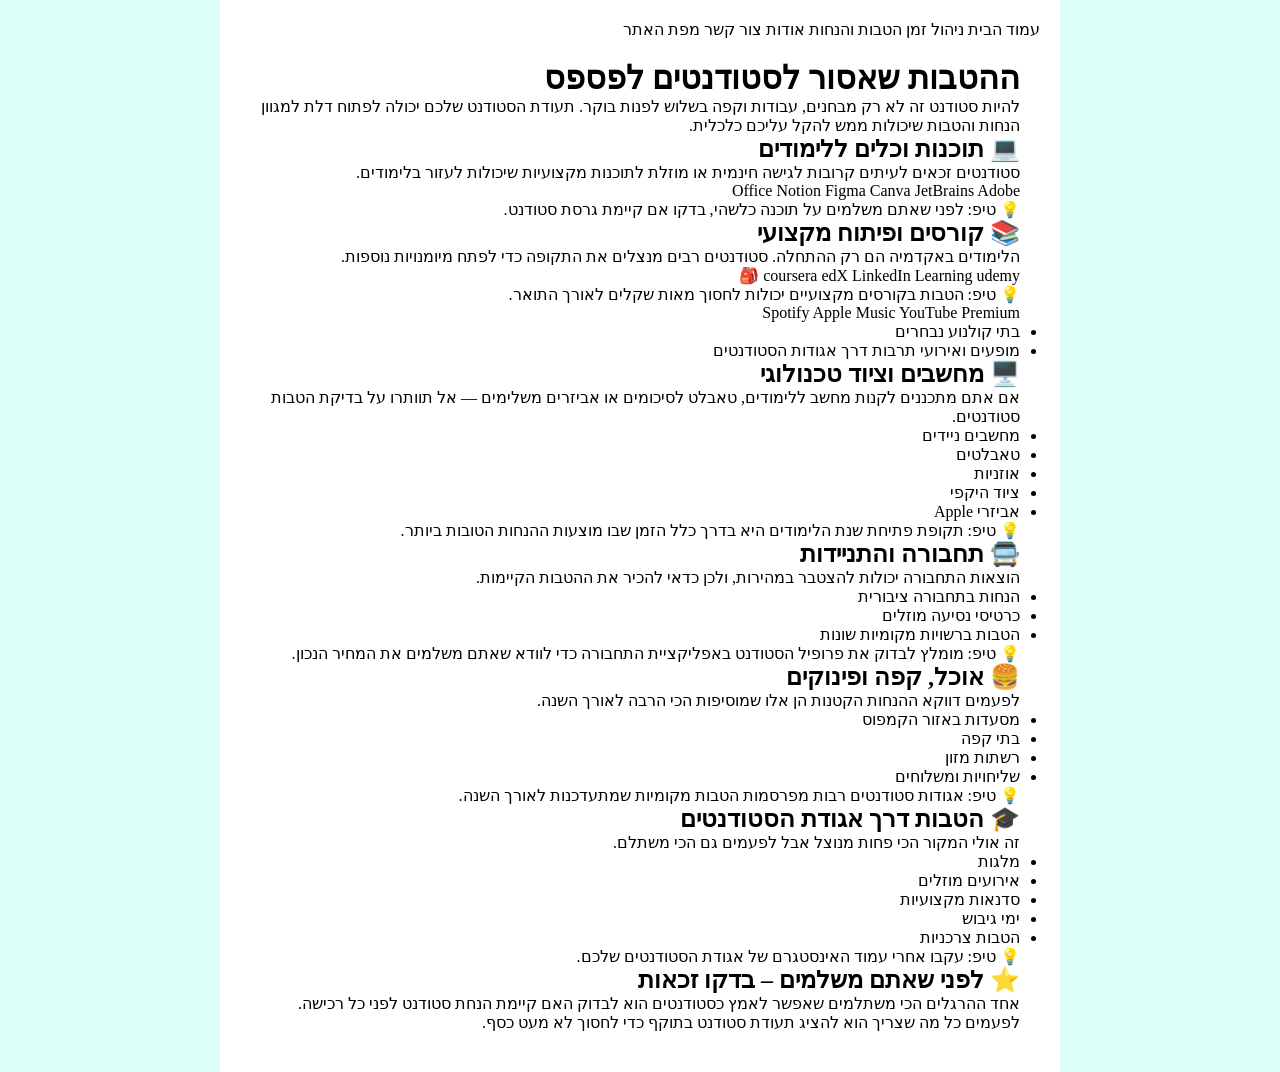
==== scholarships.html @ 637c1602 "עמוד הנחות" ====
<!DOCTYPE html>
<html lang="en">
<head>
    <meta charset="UTF-8">
    <title>Title</title>
</head>
<body>
<head>
    <meta charset="utf-8" />
    <title>המדריך לסטודנט | דף הבית</title>
    <meta name="description" content="המדריך המלא לסטודנט - כל מה שצריך כדי לעבור את התואר בהצלחה, כולל ניהול זמן, מלגות והטבות." />
    <meta name="keywords" content="סטודנטים, לימודים, תואר, מלגות, הטבות, ניהול זמן" />
    <meta name="author" content="Moria and Yuval" />
    <meta name="viewport" content="width=device-width, initial-scale=1.0, user-scalable=yes">
    <!-- CSS -->
    <!--<link href="styles/reset.css" rel="stylesheet" />-->
    <link href="styles/myStyle.css" rel="stylesheet" />

    <!-- Scripts -->
    <script src="jScripts/JavaScript.js" type="text/javascript">  </script>
</head>
<div id="container">
    <!DOCTYPE html>
    <html lang="he" dir="rtl">
    <head>
        <meta charset="UTF-8">
        <title>הטבות והנחות לסטודנטים</title>
        <link rel="stylesheet" href="style.css">
    </head>
    <body>

    <div id="frame">

        <nav>
            <a>עמוד הבית</a>
            <a>ניהול זמן</a>
            <a>הטבות והנחות</a>
            <a>אודות</a>
            <a>צור קשר</a>
            <a>מפת האתר</a>
        </nav>

        <main>

            <h1>ההטבות <span>שאסור</span> לסטודנטים לפספס</h1>

            <p class="intro">
                להיות סטודנט זה לא רק מבחנים, עבודות וקפה בשלוש לפנות בוקר.
                תעודת הסטודנט שלכם יכולה לפתוח דלת למגוון הנחות והטבות
                שיכולות ממש להקל עליכם כלכלית.
            </p>

            <section>
                <h2>💻 תוכנות וכלים ללימודים</h2>
                <p>סטודנטים זכאים לעיתים קרובות לגישה חינמית או מוזלת לתוכנות מקצועיות שיכולות לעזור בלימודים.</p>

                <div class="logos">
                    <span>Office</span>
                    <span>Notion</span>
                    <span>Figma</span>
                    <span>Canva</span>
                    <span>JetBrains</span>
                    <span>Adobe</span>
                </div>

                <p class="tip">💡 טיפ: לפני שאתם משלמים על תוכנה כלשהי, בדקו אם קיימת גרסת סטודנט.</p>
            </section>

            <section>
                <h2>📚 קורסים ופיתוח מקצועי</h2>
                <p>הלימודים באקדמיה הם רק ההתחלה. סטודנטים רבים מנצלים את התקופה כדי לפתח מיומנויות נוספות.</p>

                <div class="logos">
                    <span>coursera</span>
                    <span>edX</span>
                    <span>LinkedIn Learning</span>
                    <span>udemy</span>
                    <span>🎒</span>
                </div>

                <p class="tip">💡 טיפ: הטבות בקורסים מקצועיים יכולות לחסוך מאות שקלים לאורך התואר.</p>

                <div class="logos small">
                    <span>Spotify</span>
                    <span>Apple Music</span>
                    <span>YouTube Premium</span>
                </div>

                <ul>
                    <li>בתי קולנוע נבחרים</li>
                    <li>מופעים ואירועי תרבות דרך אגודות הסטודנטים</li>
                </ul>
            </section>

            <section>
                <h2>🖥️ מחשבים וציוד טכנולוגי</h2>
                <p>אם אתם מתכננים לקנות מחשב ללימודים, טאבלט לסיכומים או אביזרים משלימים — אל תוותרו על בדיקת הטבות סטודנטים.</p>

                <ul>
                    <li>מחשבים ניידים</li>
                    <li>טאבלטים</li>
                    <li>אוזניות</li>
                    <li>ציוד היקפי</li>
                    <li>אביזרי Apple</li>
                </ul>

                <p class="tip">💡 טיפ: תקופת פתיחת שנת הלימודים היא בדרך כלל הזמן שבו מוצעות ההנחות הטובות ביותר.</p>
            </section>

            <section>
                <h2>🚍 תחבורה והתניידות</h2>
                <p>הוצאות התחבורה יכולות להצטבר במהירות, ולכן כדאי להכיר את ההטבות הקיימות.</p>

                <ul>
                    <li>הנחות בתחבורה ציבורית</li>
                    <li>כרטיסי נסיעה מוזלים</li>
                    <li>הטבות ברשויות מקומיות שונות</li>
                </ul>

                <p class="tip">💡 טיפ: מומלץ לבדוק את פרופיל הסטודנט באפליקציית התחבורה כדי לוודא שאתם משלמים את המחיר הנכון.</p>
            </section>

            <section>
                <h2>🍔 אוכל, קפה ופינוקים</h2>
                <p>לפעמים דווקא ההנחות הקטנות הן אלו שמוסיפות הכי הרבה לאורך השנה.</p>

                <ul>
                    <li>מסעדות באזור הקמפוס</li>
                    <li>בתי קפה</li>
                    <li>רשתות מזון</li>
                    <li>שליחויות ומשלוחים</li>
                </ul>

                <p class="tip">💡 טיפ: אגודות סטודנטים רבות מפרסמות הטבות מקומיות שמתעדכנות לאורך השנה.</p>
            </section>

            <section>
                <h2>🎓 הטבות דרך אגודת הסטודנטים</h2>
                <p>זה אולי המקור הכי פחות מנוצל אבל לפעמים גם הכי משתלם.</p>

                <ul>
                    <li>מלגות</li>
                    <li>אירועים מוזלים</li>
                    <li>סדנאות מקצועיות</li>
                    <li>ימי גיבוש</li>
                    <li>הטבות צרכניות</li>
                </ul>

                <p class="tip">💡 טיפ: עקבו אחרי עמוד האינסטגרם של אגודת הסטודנטים שלכם.</p>
            </section>

            <section>
                <h2>⭐ לפני שאתם משלמים – בדקו זכאות</h2>
                <p>
                    אחד ההרגלים הכי משתלמים שאפשר לאמץ כסטודנטים הוא לבדוק האם קיימת הנחת סטודנט לפני כל רכישה.
                    לפעמים כל מה שצריך הוא להציג תעודת סטודנט בתוקף כדי לחסוך לא מעט כסף.
                </p>
            </section>

        </main>

    </div>

    </body>
    </html>
</div>
</body>
</html>
---- styles/myStyle.css ----
﻿body 
{
    direction:rtl;
    margin: 0;
    background-color: rgba(206, 255, 247, 0.71)
}
* {
    margin: 0;
    padding: 0;
}
main {
    text-align: right;
    padding: 20px; /* זה יוצר מרווח פנימי לטקסט, כך שהוא לעולם לא ייחתך */
}
nav ul {
    list-style-type: none; 
    padding: 0;
    text-align: center;
    margin: 10.5px;
}
nav ul li {
    display: inline-block; 
    margin: 0 auto;
}
nav ul li a {
    color: black;
    text-decoration: none;
    border: black solid 1px;
    padding:10px 30px;

}
#container {
    width: 800px;
    margin: 0 auto;
    margin-top: 0;   /* זה מבטיח שהלבן צמוד למעלה */
    background-color: white;
    padding-top: 20px; /* זה נותן את ה"אוויר" לחלק העליון של התפריט בתוך הלבן */
    padding-right: 20px;
    padding-left: 20px;
    padding-bottom: 20px;
}
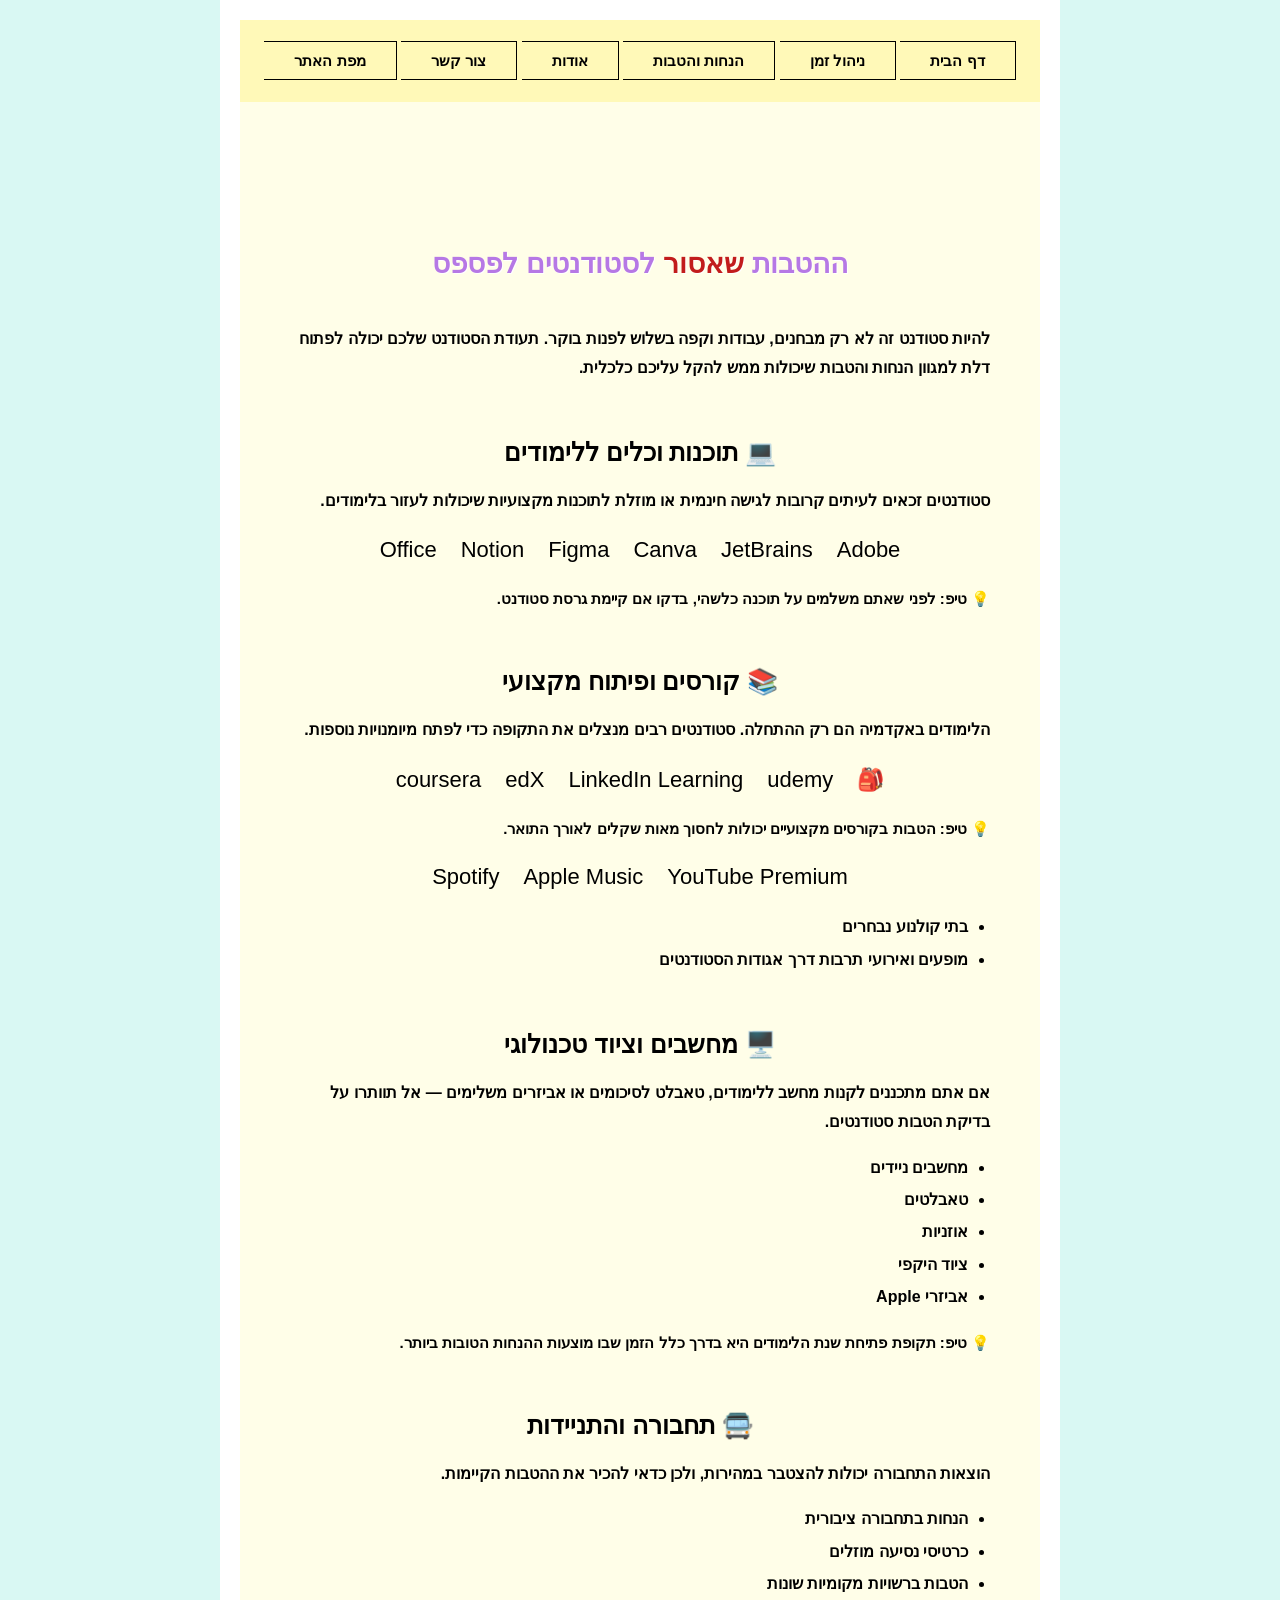
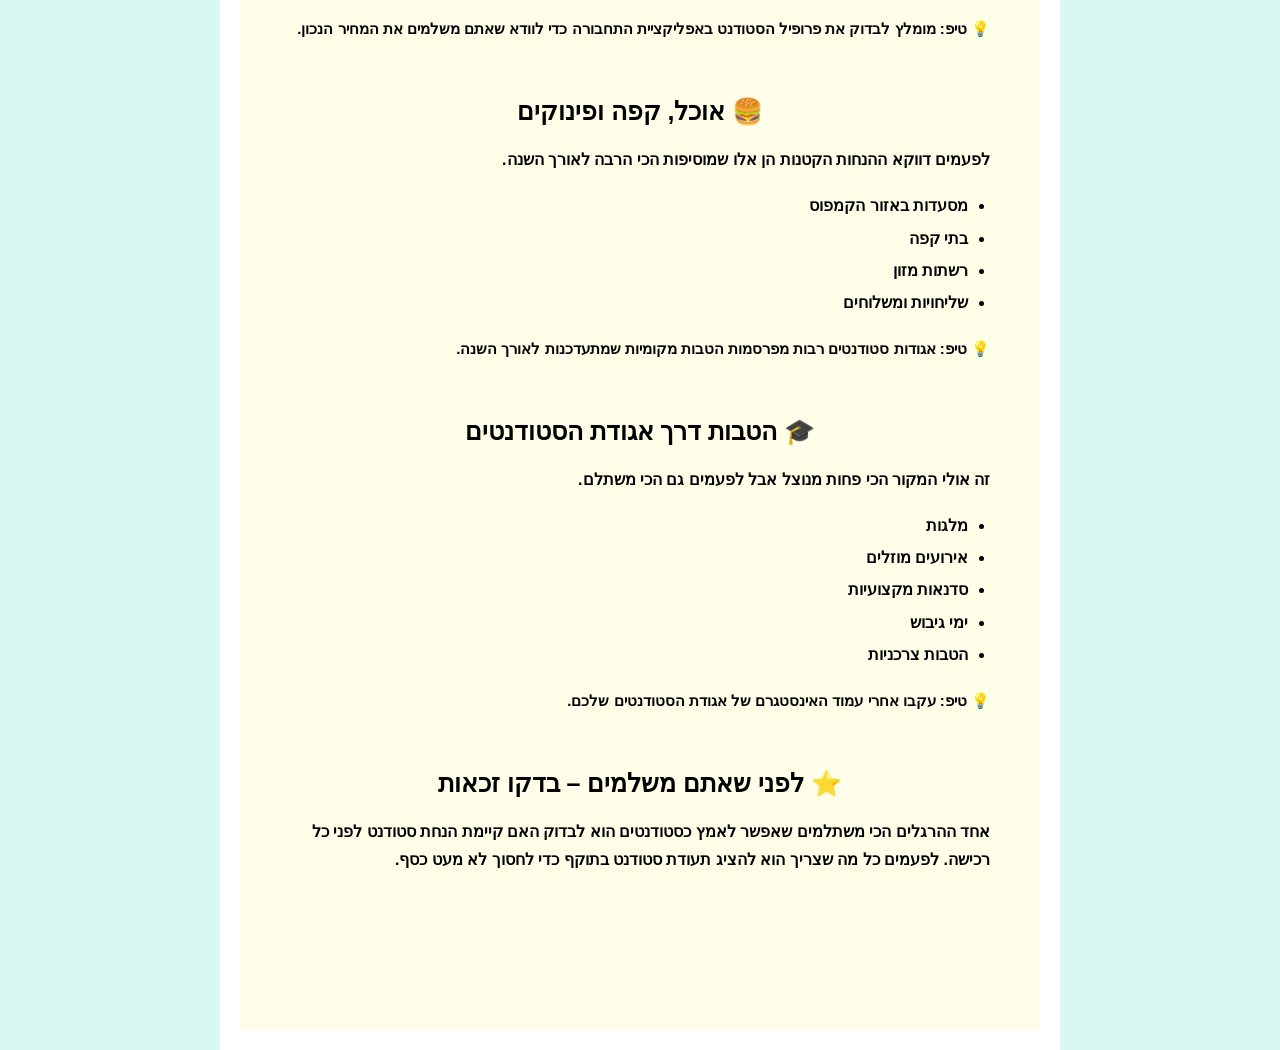
==== commit 364e20a1: "עמוד הנחות- מתקדם+עיצוב" ====
--- a/scholarships.html
+++ b/scholarships.html
@@ -32,12 +32,14 @@
     <div id="frame">
 
         <nav>
-            <a>עמוד הבית</a>
-            <a>ניהול זמן</a>
-            <a>הטבות והנחות</a>
-            <a>אודות</a>
-            <a>צור קשר</a>
-            <a>מפת האתר</a>
+            <ul>
+                <li><a href="index.html">דף הבית</a></li>
+                <li><a href="time-management.html">ניהול זמן</a></li>
+                <li><a href="scholarships.html">הנחות והטבות</a></li>
+                <li><a href="about.html">אודות</a></li>
+                <li><a href="contactUs.html">צור קשר</a></li>
+                <li><a href="sitemap.html">מפת האתר</a></li>
+            </ul>
         </nav>
 
         <main>
--- a/styles/myStyle.css
+++ b/styles/myStyle.css
@@ -38,4 +38,118 @@
     padding-right: 20px;
     padding-left: 20px;
     padding-bottom: 20px;
+}
+body{
+    margin: 0;
+    direction: rtl;
+    font-family: Arial, sans-serif;
+    background-color: #D9F8F3;
+    color: #000;
+    font-weight: bold;
+}
+
+#frame{
+    width: 800px;
+    margin: 0 auto;
+    background-color: #FFFEE8;
+    padding-bottom: 80px;
+}
+
+nav{
+    height: 82px;
+    background-color: #FFF9B8;
+    display: flex;
+    justify-content: center;
+    align-items: center;
+}
+
+nav a{
+    text-decoration: none;
+    color: black;
+    font-size: 15px;
+    padding: 0 22px;
+    border-left: 2px solid black;
+}
+
+nav a:first-child{
+    border-left: none;
+}
+
+main{
+    width: 700px;
+    margin: 0 auto;
+    padding-top: 145px;
+    text-align: right;
+}
+
+h1{
+    text-align: center;
+    font-size: 28px;
+    margin-bottom: 45px;
+    color: #B678E5;
+    text-shadow: 1px 1px 0 white;
+}
+
+h1 span{
+    color: #C21C1C;
+}
+
+.intro{
+    font-size: 16px;
+    line-height: 1.8;
+    margin-bottom: 55px;
+    text-align: right;
+}
+
+section{
+    margin-bottom: 55px;
+    text-align: right;
+}
+
+h2{
+    text-align: center;
+    font-size: 25px;
+    margin: 0 0 20px;
+}
+
+section p{
+    font-size: 16px;
+    line-height: 1.8;
+    margin: 0 0 16px;
+    text-align: right;
+}
+
+.logos{
+    display: flex;
+    justify-content: center;
+    align-items: center;
+    gap: 24px;
+    margin: 22px auto;
+    direction: ltr;
+    flex-wrap: wrap;
+}
+
+.logos span{
+    font-size: 22px;
+    font-weight: normal;
+}
+
+.tip{
+    font-size: 15px;
+    line-height: 1.8;
+    text-align: right;
+    margin-top: 16px;
+}
+
+ul{
+    width: fit-content;
+    margin: 12px 0 0 auto;
+    padding-right: 22px;
+    text-align: right;
+    font-size: 16px;
+    line-height: 1.9;
+}
+
+li{
+    margin-bottom: 2px;
 }
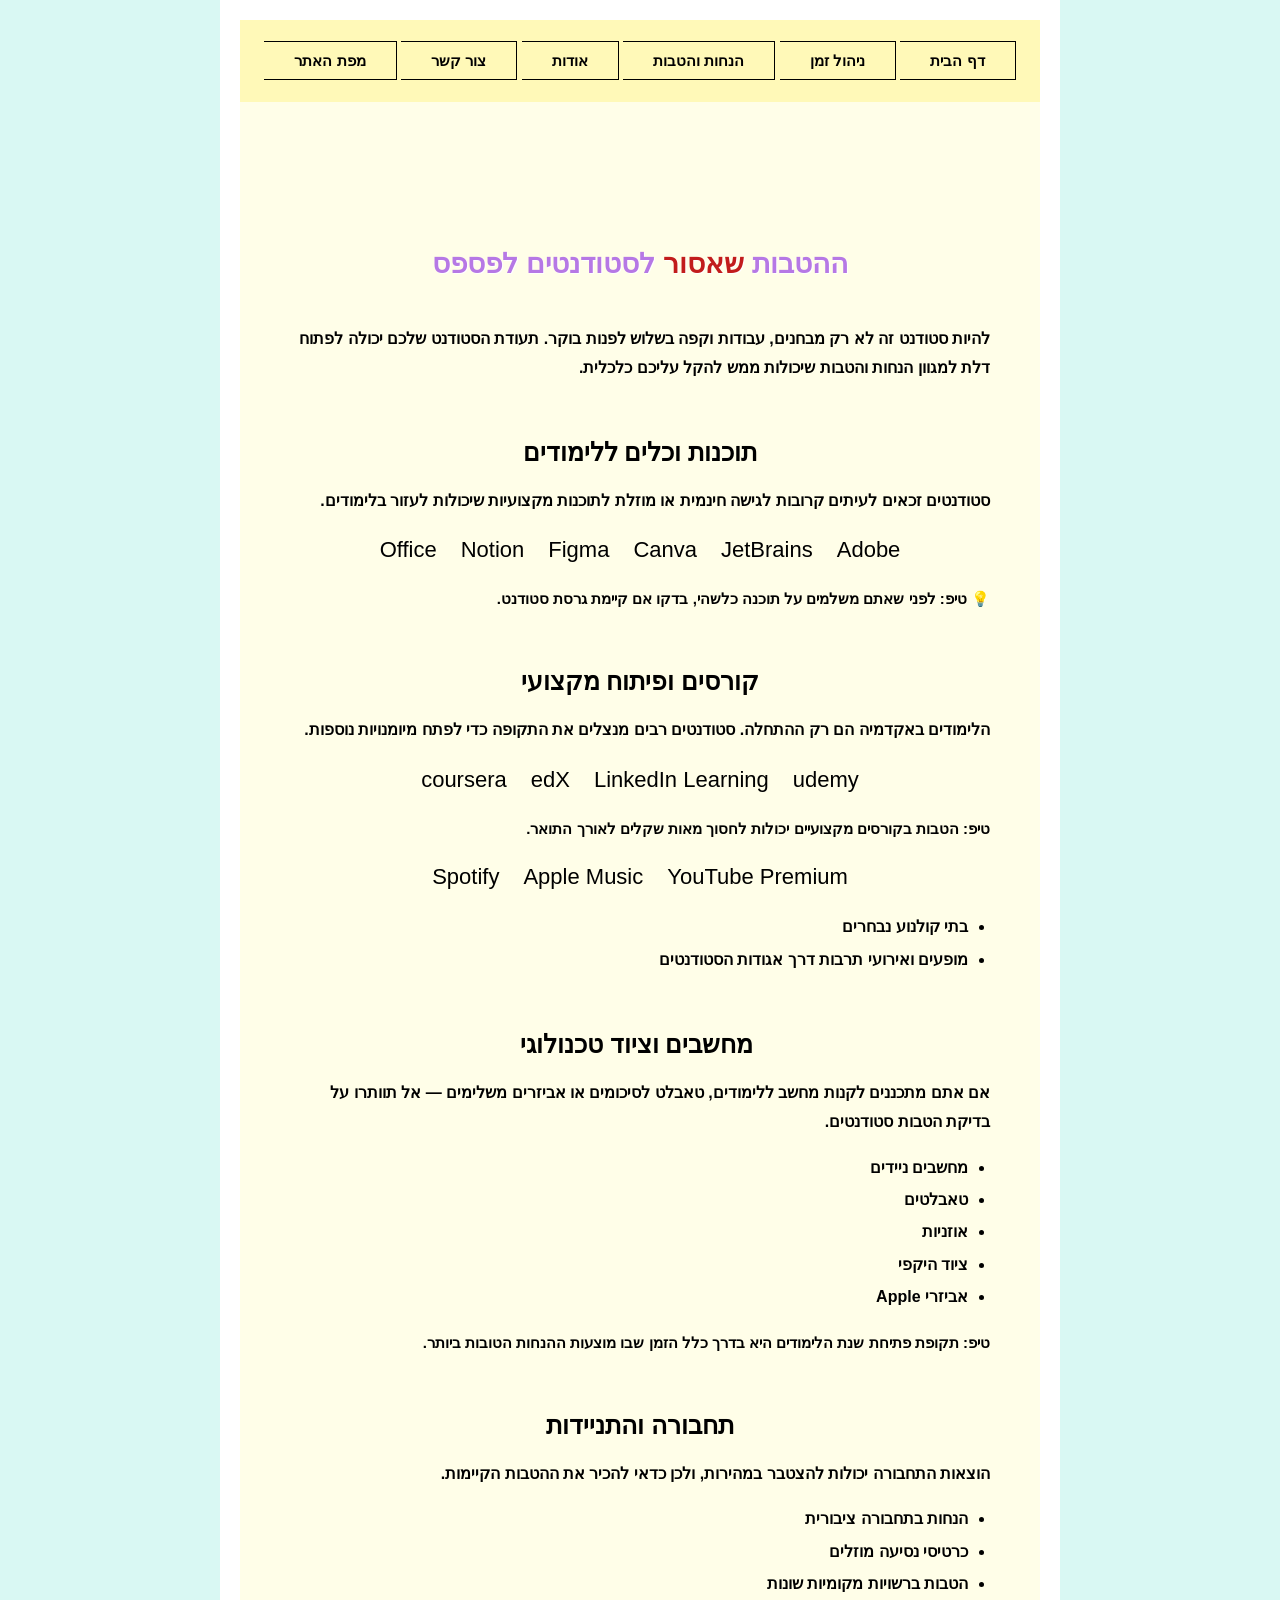
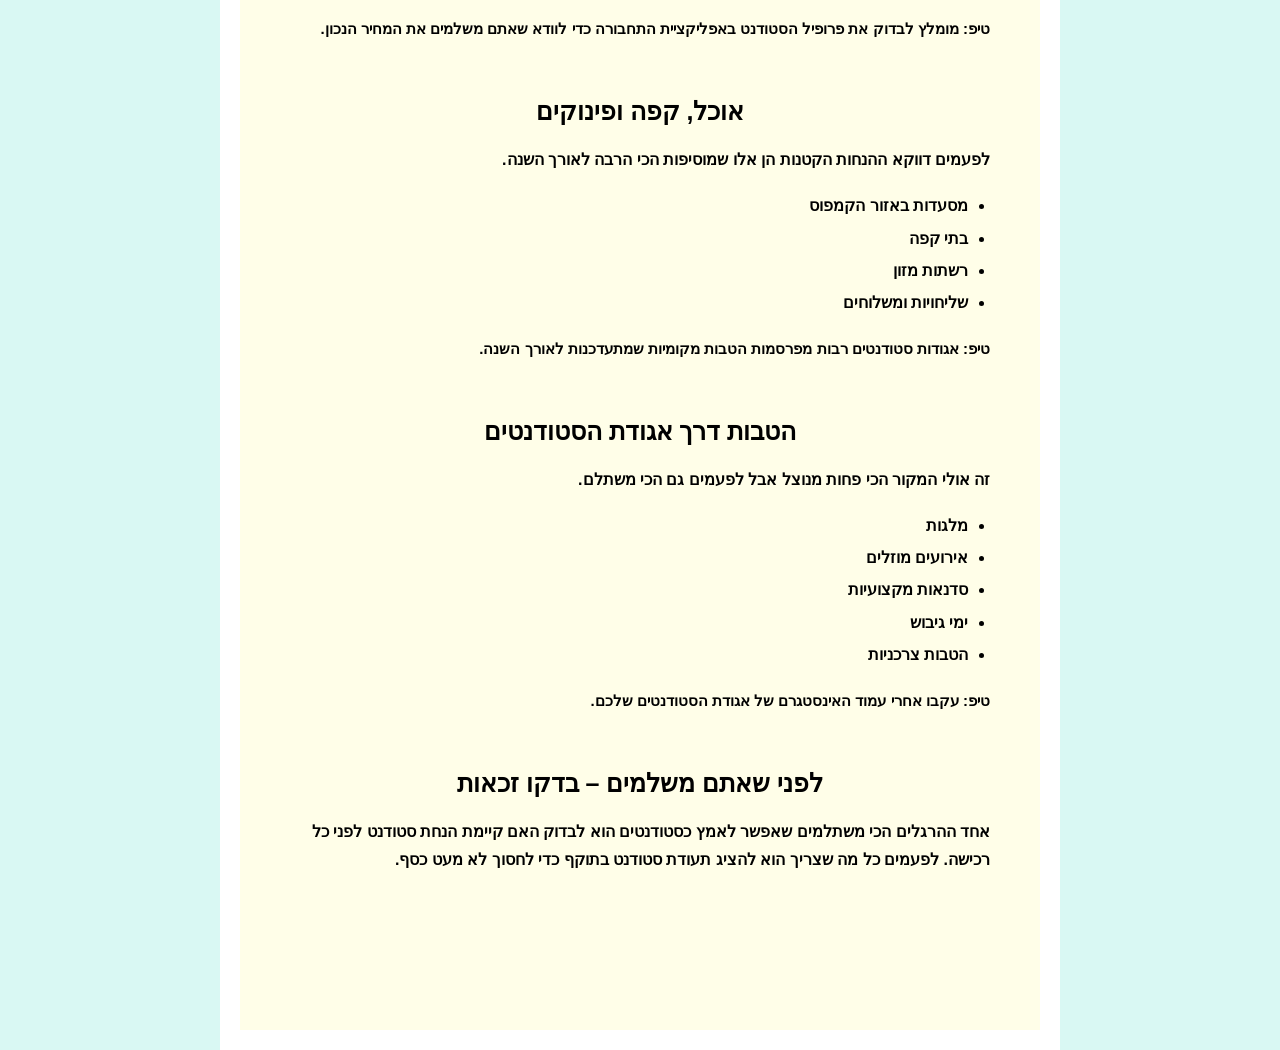
==== commit 37068abe: "הורדת אייקונים" ====
--- a/scholarships.html
+++ b/scholarships.html
@@ -53,7 +53,7 @@
             </p>
 
             <section>
-                <h2>💻 תוכנות וכלים ללימודים</h2>
+                <h2> תוכנות וכלים ללימודים</h2>
                 <p>סטודנטים זכאים לעיתים קרובות לגישה חינמית או מוזלת לתוכנות מקצועיות שיכולות לעזור בלימודים.</p>
 
                 <div class="logos">
@@ -69,7 +69,7 @@
             </section>
 
             <section>
-                <h2>📚 קורסים ופיתוח מקצועי</h2>
+                <h2> קורסים ופיתוח מקצועי</h2>
                 <p>הלימודים באקדמיה הם רק ההתחלה. סטודנטים רבים מנצלים את התקופה כדי לפתח מיומנויות נוספות.</p>
 
                 <div class="logos">
@@ -77,10 +77,9 @@
                     <span>edX</span>
                     <span>LinkedIn Learning</span>
                     <span>udemy</span>
-                    <span>🎒</span>
                 </div>
 
-                <p class="tip">💡 טיפ: הטבות בקורסים מקצועיים יכולות לחסוך מאות שקלים לאורך התואר.</p>
+                <p class="tip"> טיפ: הטבות בקורסים מקצועיים יכולות לחסוך מאות שקלים לאורך התואר.</p>
 
                 <div class="logos small">
                     <span>Spotify</span>
@@ -95,7 +94,7 @@
             </section>
 
             <section>
-                <h2>🖥️ מחשבים וציוד טכנולוגי</h2>
+                <h2>️ מחשבים וציוד טכנולוגי</h2>
                 <p>אם אתם מתכננים לקנות מחשב ללימודים, טאבלט לסיכומים או אביזרים משלימים — אל תוותרו על בדיקת הטבות סטודנטים.</p>
 
                 <ul>
@@ -106,11 +105,11 @@
                     <li>אביזרי Apple</li>
                 </ul>
 
-                <p class="tip">💡 טיפ: תקופת פתיחת שנת הלימודים היא בדרך כלל הזמן שבו מוצעות ההנחות הטובות ביותר.</p>
+                <p class="tip"> טיפ: תקופת פתיחת שנת הלימודים היא בדרך כלל הזמן שבו מוצעות ההנחות הטובות ביותר.</p>
             </section>
 
             <section>
-                <h2>🚍 תחבורה והתניידות</h2>
+                <h2> תחבורה והתניידות</h2>
                 <p>הוצאות התחבורה יכולות להצטבר במהירות, ולכן כדאי להכיר את ההטבות הקיימות.</p>
 
                 <ul>
@@ -119,11 +118,11 @@
                     <li>הטבות ברשויות מקומיות שונות</li>
                 </ul>
 
-                <p class="tip">💡 טיפ: מומלץ לבדוק את פרופיל הסטודנט באפליקציית התחבורה כדי לוודא שאתם משלמים את המחיר הנכון.</p>
+                <p class="tip"> טיפ: מומלץ לבדוק את פרופיל הסטודנט באפליקציית התחבורה כדי לוודא שאתם משלמים את המחיר הנכון.</p>
             </section>
 
             <section>
-                <h2>🍔 אוכל, קפה ופינוקים</h2>
+                <h2> אוכל, קפה ופינוקים</h2>
                 <p>לפעמים דווקא ההנחות הקטנות הן אלו שמוסיפות הכי הרבה לאורך השנה.</p>
 
                 <ul>
@@ -133,11 +132,11 @@
                     <li>שליחויות ומשלוחים</li>
                 </ul>
 
-                <p class="tip">💡 טיפ: אגודות סטודנטים רבות מפרסמות הטבות מקומיות שמתעדכנות לאורך השנה.</p>
+                <p class="tip"> טיפ: אגודות סטודנטים רבות מפרסמות הטבות מקומיות שמתעדכנות לאורך השנה.</p>
             </section>
 
             <section>
-                <h2>🎓 הטבות דרך אגודת הסטודנטים</h2>
+                <h2> הטבות דרך אגודת הסטודנטים</h2>
                 <p>זה אולי המקור הכי פחות מנוצל אבל לפעמים גם הכי משתלם.</p>
 
                 <ul>
@@ -148,11 +147,11 @@
                     <li>הטבות צרכניות</li>
                 </ul>
 
-                <p class="tip">💡 טיפ: עקבו אחרי עמוד האינסטגרם של אגודת הסטודנטים שלכם.</p>
+                <p class="tip"> טיפ: עקבו אחרי עמוד האינסטגרם של אגודת הסטודנטים שלכם.</p>
             </section>
 
             <section>
-                <h2>⭐ לפני שאתם משלמים – בדקו זכאות</h2>
+                <h2> לפני שאתם משלמים – בדקו זכאות</h2>
                 <p>
                     אחד ההרגלים הכי משתלמים שאפשר לאמץ כסטודנטים הוא לבדוק האם קיימת הנחת סטודנט לפני כל רכישה.
                     לפעמים כל מה שצריך הוא להציג תעודת סטודנט בתוקף כדי לחסוך לא מעט כסף.
